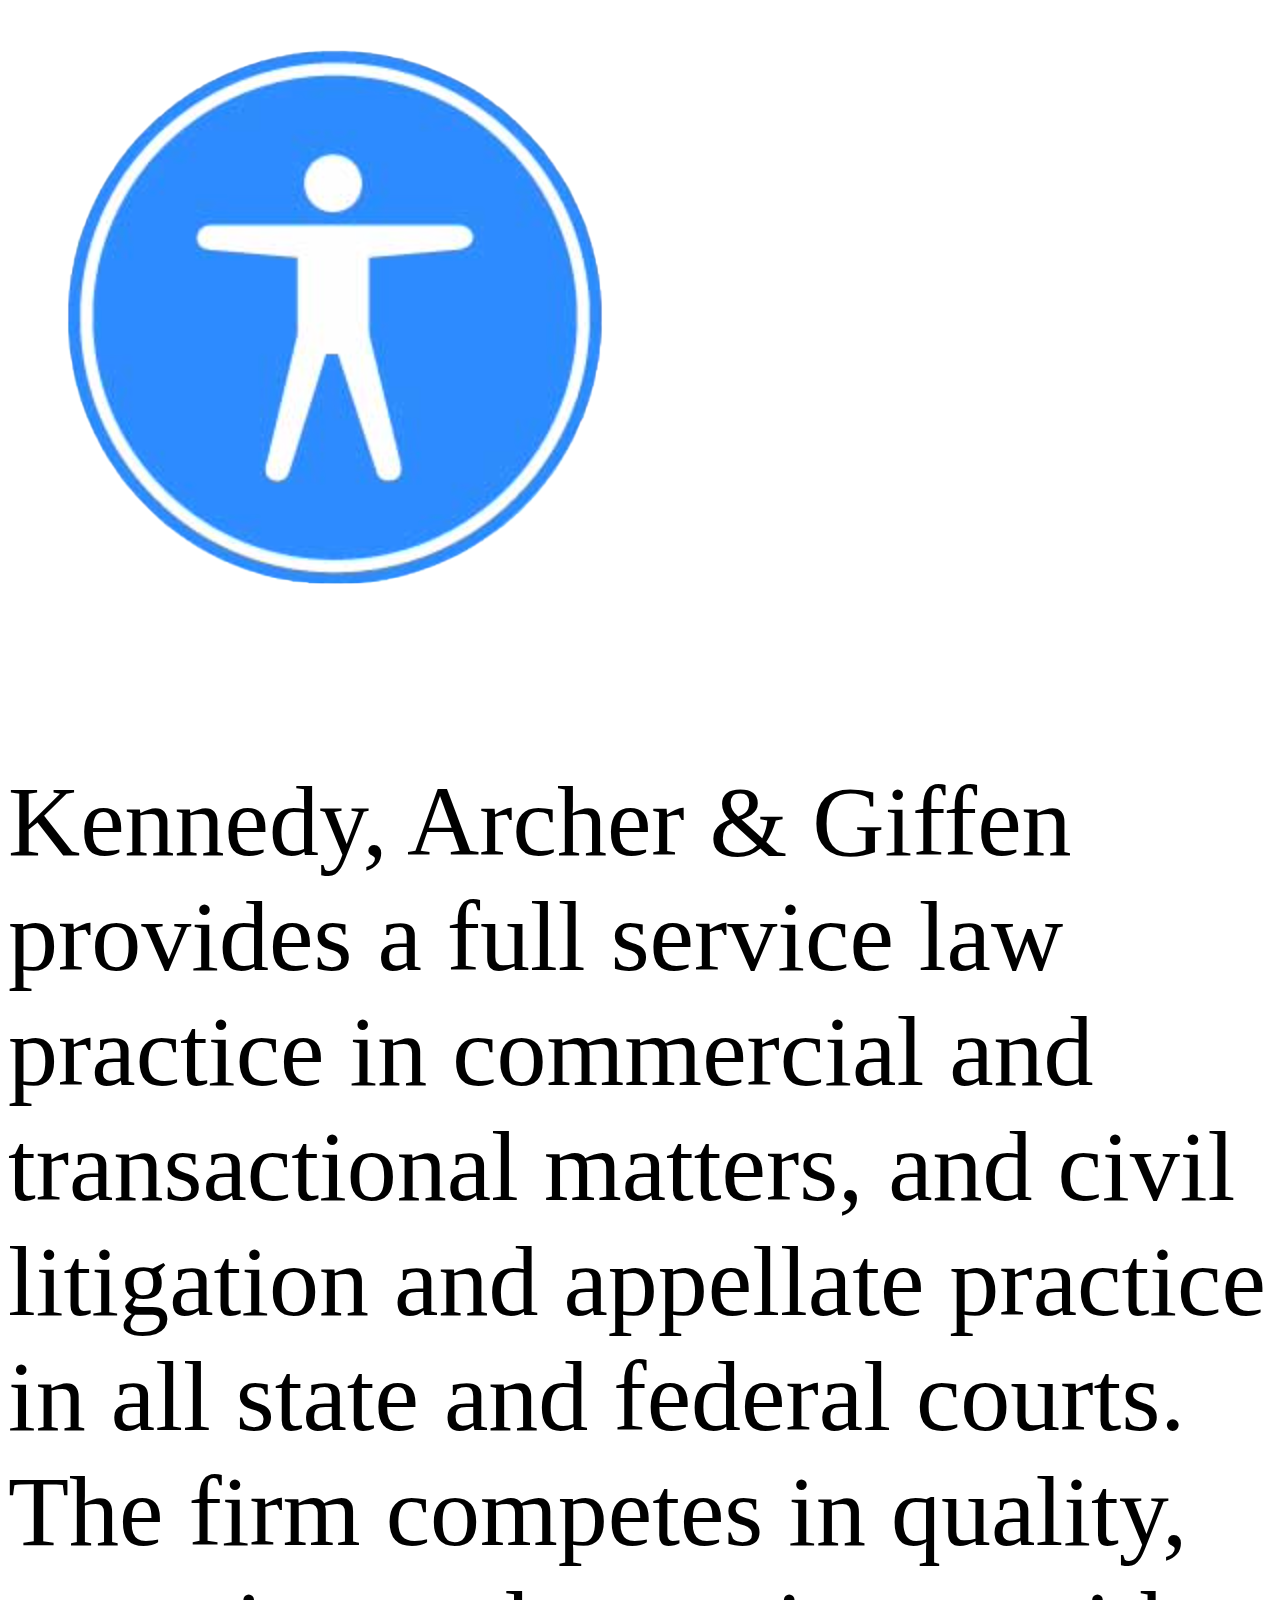
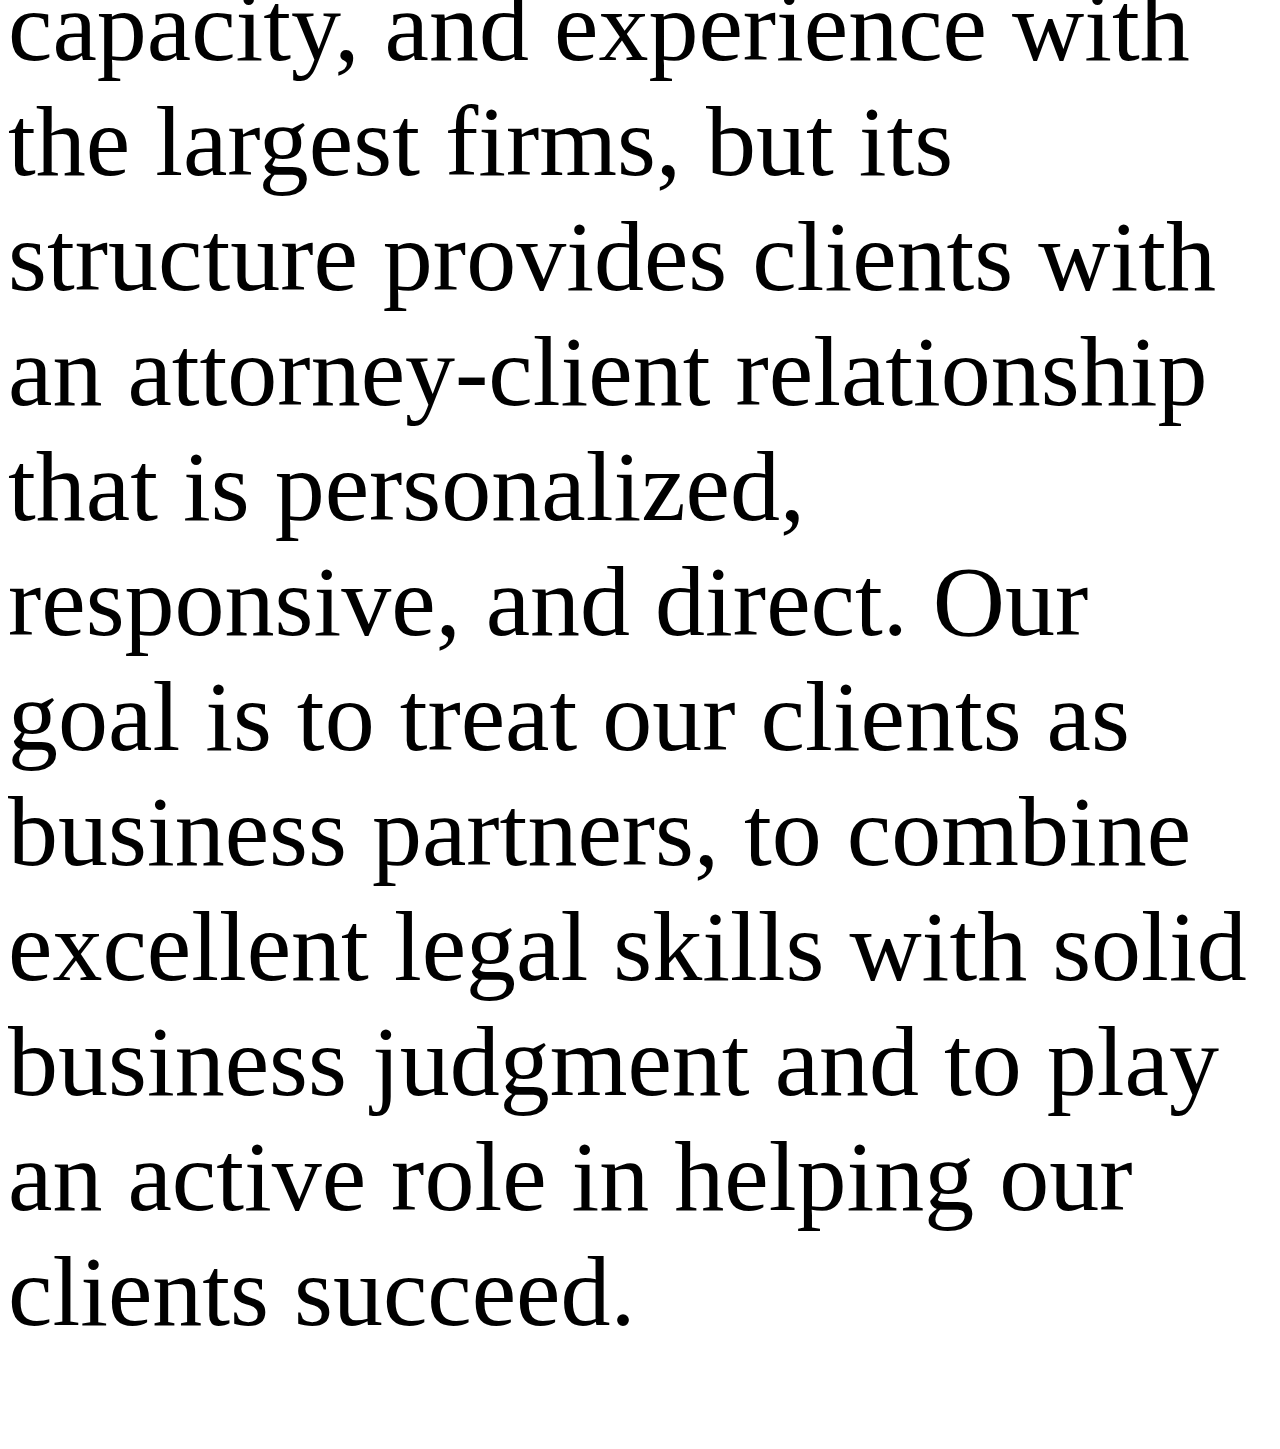
==== index.html @ 26abe65d "pls stay there" ====
<!DOCTYPE html>
<html lang="en" dir="ltr">
  <head>
    <meta charset="utf-8">
    <title>Kennedy, Archer & Gifen</title>
    <link rel="stylesheet" type="text/css" href="style/index.css">
    <script src="accessibility.js"></script>
  </head>
  <body>
    <div id="accessibilityDiv"
      <button id="accessibilityButton" type="button" onclick="accessibilityTTS()">
        <img src="imgs/accessibility.png" alt="Accessibility">
      </button>
      <div id="accessibilityMenu">
      </div>
    </div>
    <p id="description">Kennedy, Archer & Giffen provides a full service law practice in commercial and transactional matters, and civil litigation and appellate practice in all state and federal courts. The firm competes in quality, capacity, and experience with the largest firms, but its structure provides clients with an attorney-client relationship that is personalized, responsive, and direct. Our goal is to treat our clients as business partners, to combine excellent legal skills with solid business judgment and to play an active role in helping our clients succeed.</p>
  </body>
</html>
---- style/index.css ----
button {
  display: block;
  height: 130px;
  padding: 0;
  margin: 0;
  width: 130px;
  vertical-align: top;
  background: none;
  border: none;
  position: relative;
  top: 0;
}

#accessibilityButton img{
  display: block;
  height: 130px;
  width: 130px;
  border: none;
  outline: none;
}

body {
  font-size: 100px;
}

/* #accessibilityMenu {
  height: 300px;
  width: 100px;
  background-color: #6495ed;
  position: relative;
  margin-left: 150px;
} */

#accessibilityDiv {
  /* position: sticky;
  position: -webkit-sticky;
  top: 0; */
}
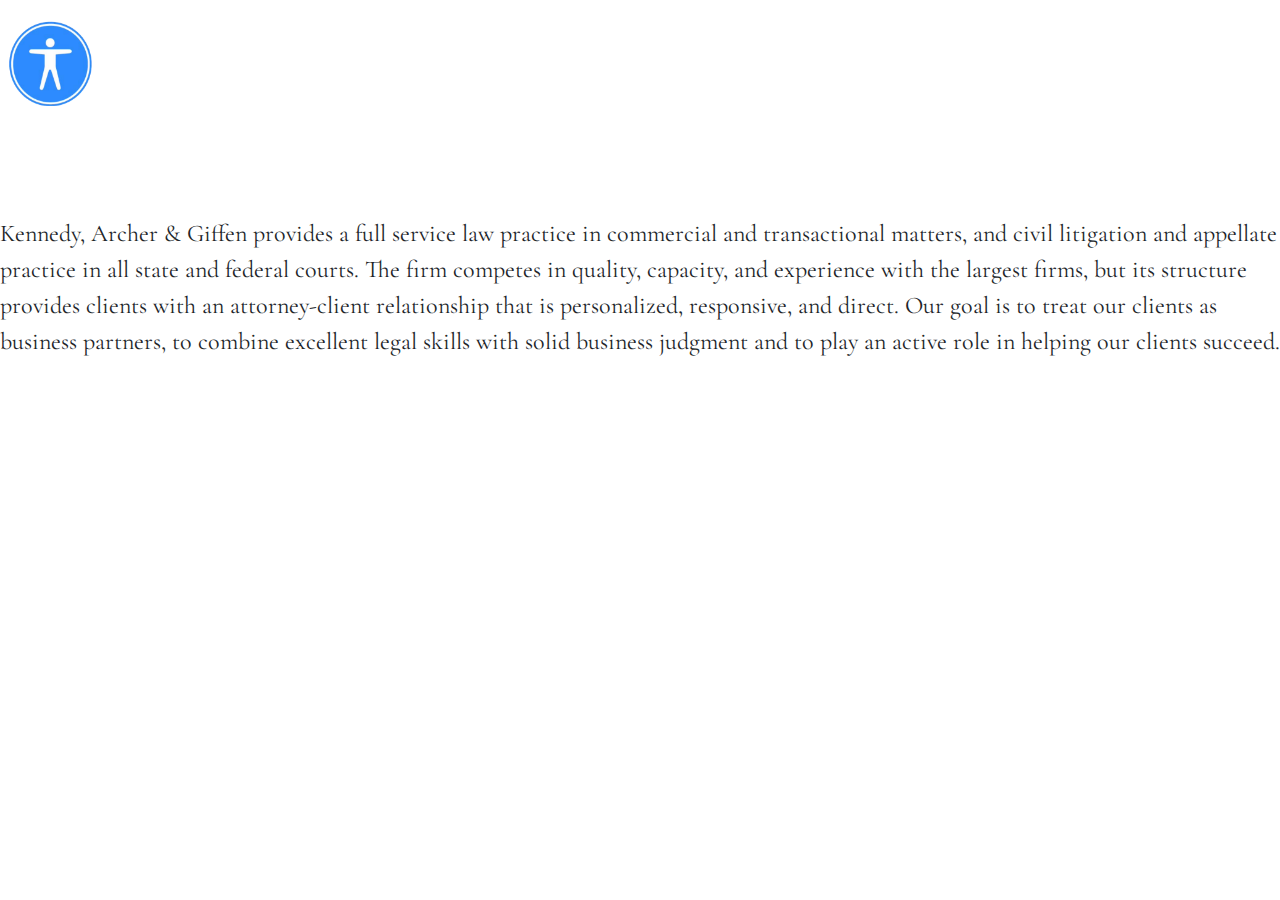
==== commit d08bf413: "just pushing so i can pull" ====
--- a/index.html
+++ b/index.html
@@ -4,16 +4,31 @@
     <meta charset="utf-8">
     <title>Kennedy, Archer & Gifen</title>
     <link rel="stylesheet" type="text/css" href="style/index.css">
+    <link rel="stylesheet" href="https://maxcdn.bootstrapcdn.com/bootstrap/4.0.0/css/bootstrap.min.css" integrity="sha384-Gn5384xqQ1aoWXA+058RXPxPg6fy4IWvTNh0E263XmFcJlSAwiGgFAW/dAiS6JXm" crossorigin="anonymous">
+    <link rel="preconnect" href="https://fonts.gstatic.com">
+    <link href="https://fonts.googleapis.com/css2?family=Cormorant+Garamond&display=swap" rel="stylesheet">
     <script src="accessibility.js"></script>
   </head>
   <body>
-    <div id="accessibilityDiv"
-      <button id="accessibilityButton" type="button" onclick="accessibilityTTS()">
-        <img src="imgs/accessibility.png" alt="Accessibility">
-      </button>
-      <div id="accessibilityMenu">
+    <div id="accessibilityToggleButton">
+      <div id="accessibilityDiv">
+        <button id="accessibilityButton" type="button" onclick="toggleAccessibilityMenu()">
+          <img src="imgs/accessibility.png" alt="Accessibility">
+        </button>
+      </div>
+      <div id="accessibilityButtonMenu">
+        <button id="tts" type="button"  class="btn btn-light" onclick="accessibilityTTS()">Text To Speech</button><br>
+        <button id="enlargeText" type="button" class="btn btn-light" onclick="enlargeText()">Increase Text Size</button><br>
+        <button id="dff" type="button" class="btn btn-light" onclick="dyslexiaFriendlyText()">Dyslexia Friendly Font</button><br>
+        <button id="enlargeCursor" type="button" class="btn btn-light" onclick="enlargeCursor()">Enlarge Screen Cursor</button><br>
+        <button id="enlargeLineHeight" type="button" class="btn btn-light">Increase Line Height</button><br>
+        <!-- text spacing  -->
+        <!-- dyslexia friendly, comic sans  -->
+        <!-- larger cursor  -->
+        <!-- line height  -->
       </div>
     </div>
+    <br><br><br><br><br><br><br><br><br>
     <p id="description">Kennedy, Archer & Giffen provides a full service law practice in commercial and transactional matters, and civil litigation and appellate practice in all state and federal courts. The firm competes in quality, capacity, and experience with the largest firms, but its structure provides clients with an attorney-client relationship that is personalized, responsive, and direct. Our goal is to treat our clients as business partners, to combine excellent legal skills with solid business judgment and to play an active role in helping our clients succeed.</p>
   </body>
 </html>
--- a/style/index.css
+++ b/style/index.css
@@ -1,4 +1,4 @@
-button {
+#accessibilityButton {
   display: block;
   height: 130px;
   padding: 0;
@@ -13,26 +13,25 @@
 
 #accessibilityButton img{
   display: block;
-  height: 130px;
-  width: 130px;
+  height: 100px;
+  width: 100px;
   border: none;
   outline: none;
 }
 
-body {
-  font-size: 100px;
+
+
+p {
+  font-size: x-large;
+  font-family: 'Cormorant Garamond';
 }
 
-/* #accessibilityMenu {
-  height: 300px;
-  width: 100px;
-  background-color: #6495ed;
-  position: relative;
-  margin-left: 150px;
-} */
+#accessibilityButtonMenu {
+  float: left;
+  margin-top: 5px;
+  display: none;
+}
 
 #accessibilityDiv {
-  /* position: sticky;
-  position: -webkit-sticky;
-  top: 0; */
+  float: left;
 }
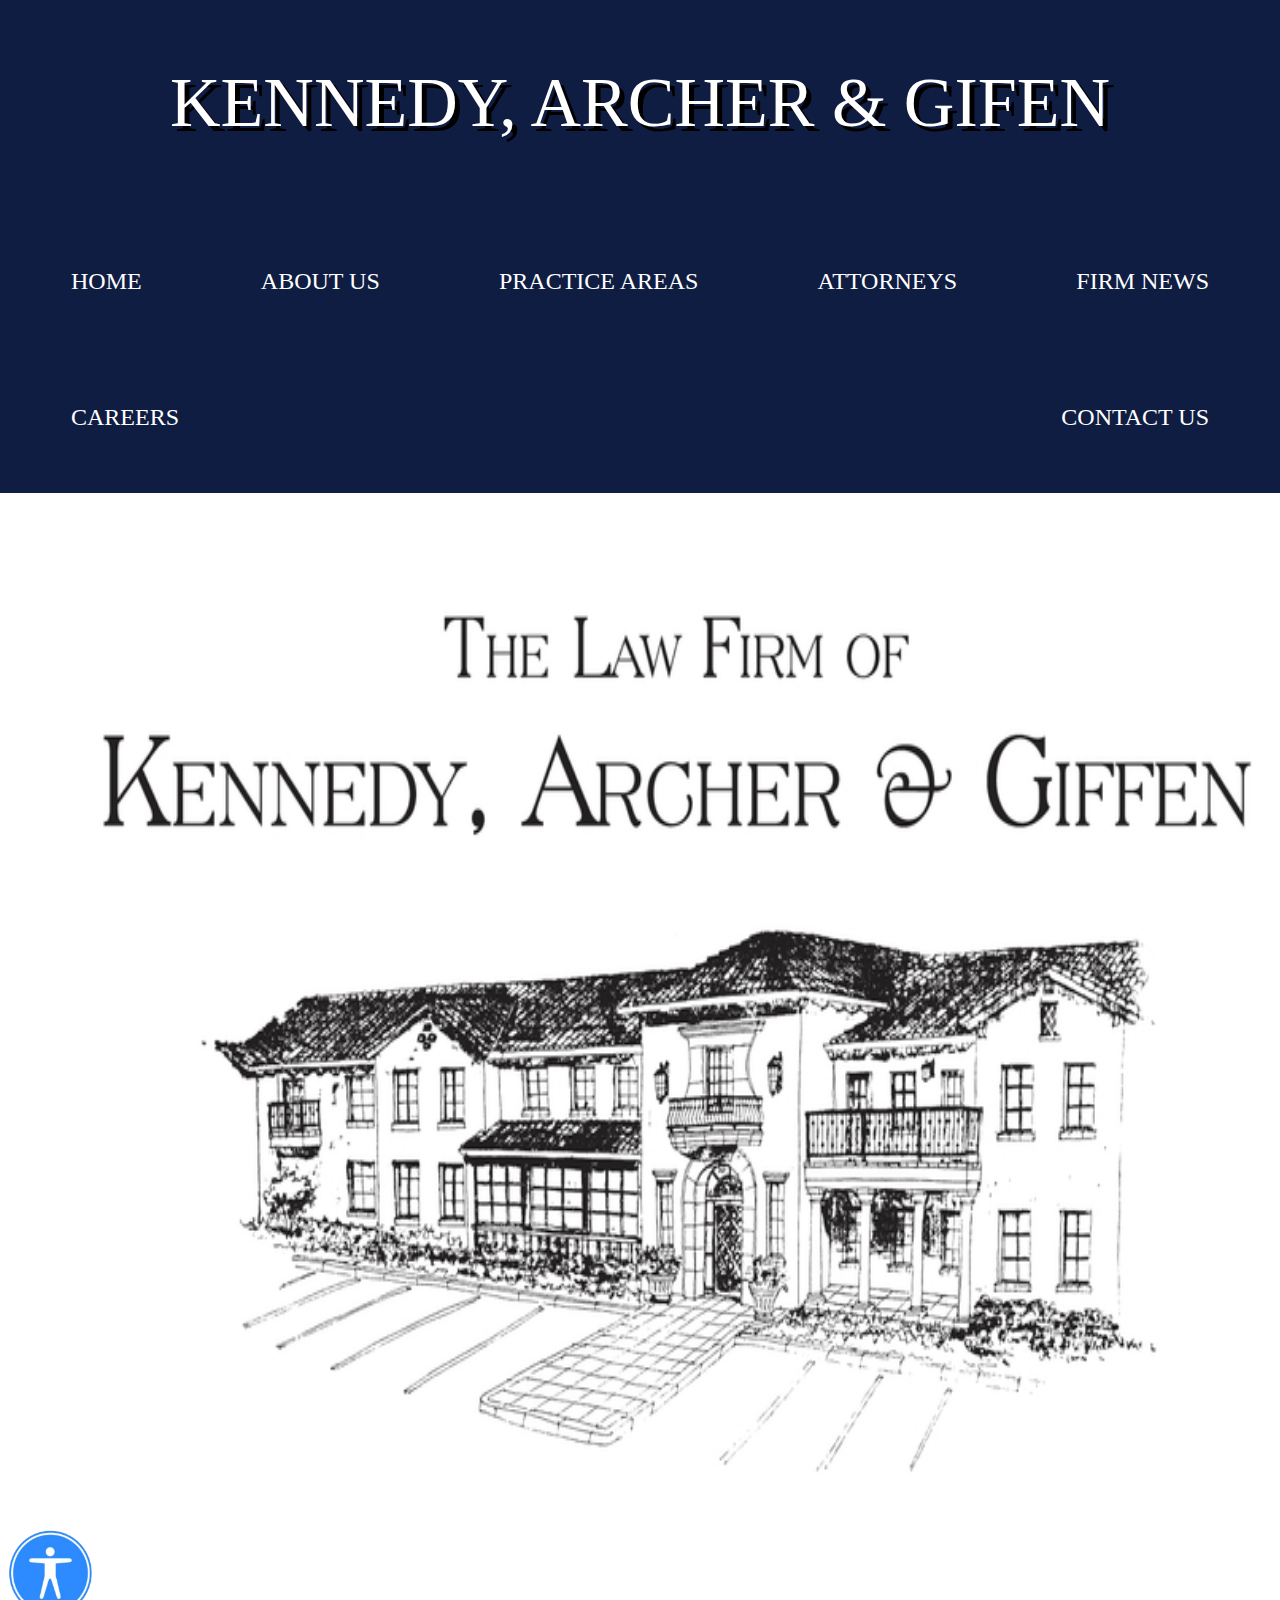
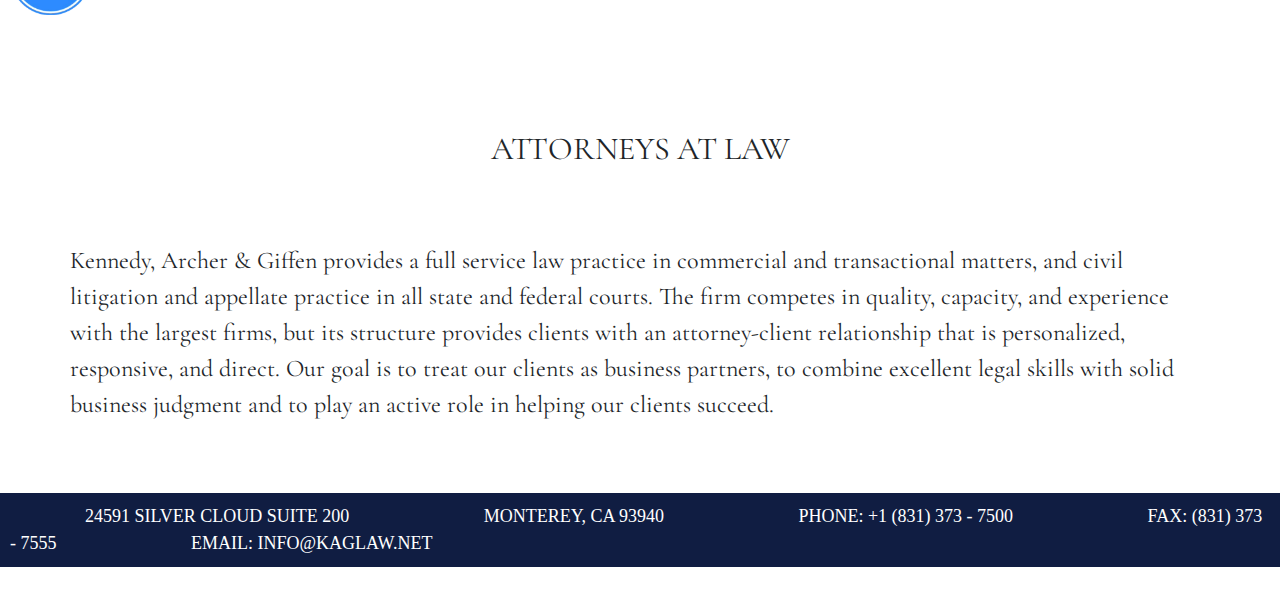
==== commit dc4ed476: "added CSS files to individual pages, completed general layout and applied to index" ====
--- a/index.html
+++ b/index.html
@@ -4,12 +4,24 @@
     <meta charset="utf-8">
     <title>Kennedy, Archer & Gifen</title>
     <link rel="stylesheet" type="text/css" href="style/index.css">
+    <link rel="stylesheet" type="text/css" href="style/main.css">
     <link rel="stylesheet" href="https://maxcdn.bootstrapcdn.com/bootstrap/4.0.0/css/bootstrap.min.css" integrity="sha384-Gn5384xqQ1aoWXA+058RXPxPg6fy4IWvTNh0E263XmFcJlSAwiGgFAW/dAiS6JXm" crossorigin="anonymous">
     <link rel="preconnect" href="https://fonts.gstatic.com">
     <link href="https://fonts.googleapis.com/css2?family=Cormorant+Garamond&display=swap" rel="stylesheet">
     <script src="accessibility.js"></script>
   </head>
   <body>
+    <p id="header">KENNEDY, ARCHER & GIFEN</p>
+    <ul class="navbar">
+      <li><a href="index.html">HOME</a></li>
+      <li><a href="about.html">ABOUT US</a></li>
+      <li><a href="practiceareas.html">PRACTICE AREAS</a></li>
+      <li><a href="attorneys.html">ATTORNEYS</a></li>
+      <li><a href="news.html">FIRM NEWS</a></li>
+      <li><a href="careers.html">CAREERS</a></li>
+      <li><a href="contact.html">CONTACT US</a></li>
+    </ul>
+    <img id="headerPic" src="imgs/kag.jpg">
     <div id="accessibilityToggleButton">
       <div id="accessibilityDiv">
         <button id="accessibilityButton" type="button" onclick="toggleAccessibilityMenu()">
@@ -23,12 +35,19 @@
         <button id="enlargeCursor" type="button" class="btn btn-light" onclick="enlargeCursor()">Enlarge Screen Cursor</button><br>
         <button id="enlargeLineHeight" type="button" class="btn btn-light">Increase Line Height</button><br>
         <!-- text spacing  -->
-        <!-- dyslexia friendly, comic sans  -->
         <!-- larger cursor  -->
         <!-- line height  -->
       </div>
     </div>
     <br><br><br><br><br><br><br><br><br>
+    <header>ATTORNEYS AT LAW</header>
     <p id="description">Kennedy, Archer & Giffen provides a full service law practice in commercial and transactional matters, and civil litigation and appellate practice in all state and federal courts. The firm competes in quality, capacity, and experience with the largest firms, but its structure provides clients with an attorney-client relationship that is personalized, responsive, and direct. Our goal is to treat our clients as business partners, to combine excellent legal skills with solid business judgment and to play an active role in helping our clients succeed.</p>
+    <ul class="footer">
+      <li><a href="">24591 SILVER CLOUD SUITE 200</a></li>
+      <li><a href="">MONTEREY, CA 93940</a></li>
+      <li><a href="">PHONE: +1 (831) 373 - 7500</a></li>
+      <li><a href="">FAX: (831) 373 - 7555</a></li>
+      <li><a href="">EMAIL: INFO@KAGLAW.NET</a></li>
+    </ul>
   </body>
 </html>
--- a/style/index.css
+++ b/style/index.css
@@ -1,3 +1,10 @@
+#headerPic {
+  width: 90%;
+  height: 1000px;
+  margin-left: 100px;
+  padding-top: 100px;
+}
+
 #accessibilityButton {
   display: block;
   height: 130px;
@@ -11,7 +18,7 @@
   top: 0;
 }
 
-#accessibilityButton img{
+#accessibilityButton img {
   display: block;
   height: 100px;
   width: 100px;
@@ -19,17 +26,24 @@
   outline: none;
 }
 
+header {
+  font-size: xx-large;
+  font-family: 'Cormorant Garamond';
+  text-align: center;
+}
 
-
-p {
+#description {
   font-size: x-large;
   font-family: 'Cormorant Garamond';
+  margin: 20px;
+  padding: 50px;
 }
 
 #accessibilityButtonMenu {
   float: left;
   margin-top: 5px;
   display: none;
+  background-color: white;
 }
 
 #accessibilityDiv {
--- a/style/main.css
+++ b/style/main.css
@@ -0,0 +1,53 @@
+#header {
+  font-size: 70px;
+  font-family: trajan-pro-3,serif;
+  color: white;
+  padding: 50px;
+  background-color: #101D42;
+  text-align: center;
+  text-shadow: 5px 5px black;
+  margin: 0;
+}
+
+a {
+  color: white !important;
+  margin: 5px;
+}
+
+.navbar a:hover {
+  text-decoration:none;
+}
+
+ul {
+  list-style-type: none;
+  padding: 0;
+  background-color: #101D42;
+}
+
+.navbar li {
+  display: inline;
+  text-align: center;
+  font-size: x-large;
+  font-family: trajan-pro-3,serif;
+  padding: 50px;
+}
+
+.footer {
+  background-color: #101D42;
+  padding: 10px;
+  margin-bottom: 0;
+}
+
+.footer li{
+  font-family: trajan-pro-3,serif;
+  font-size: large;
+  color: white;
+  display: inline;
+  margin-left: 20px;
+  padding: 50px;
+}
+
+.footer a:hover {
+  text-decoration: none;
+  pointer-events: none;
+}
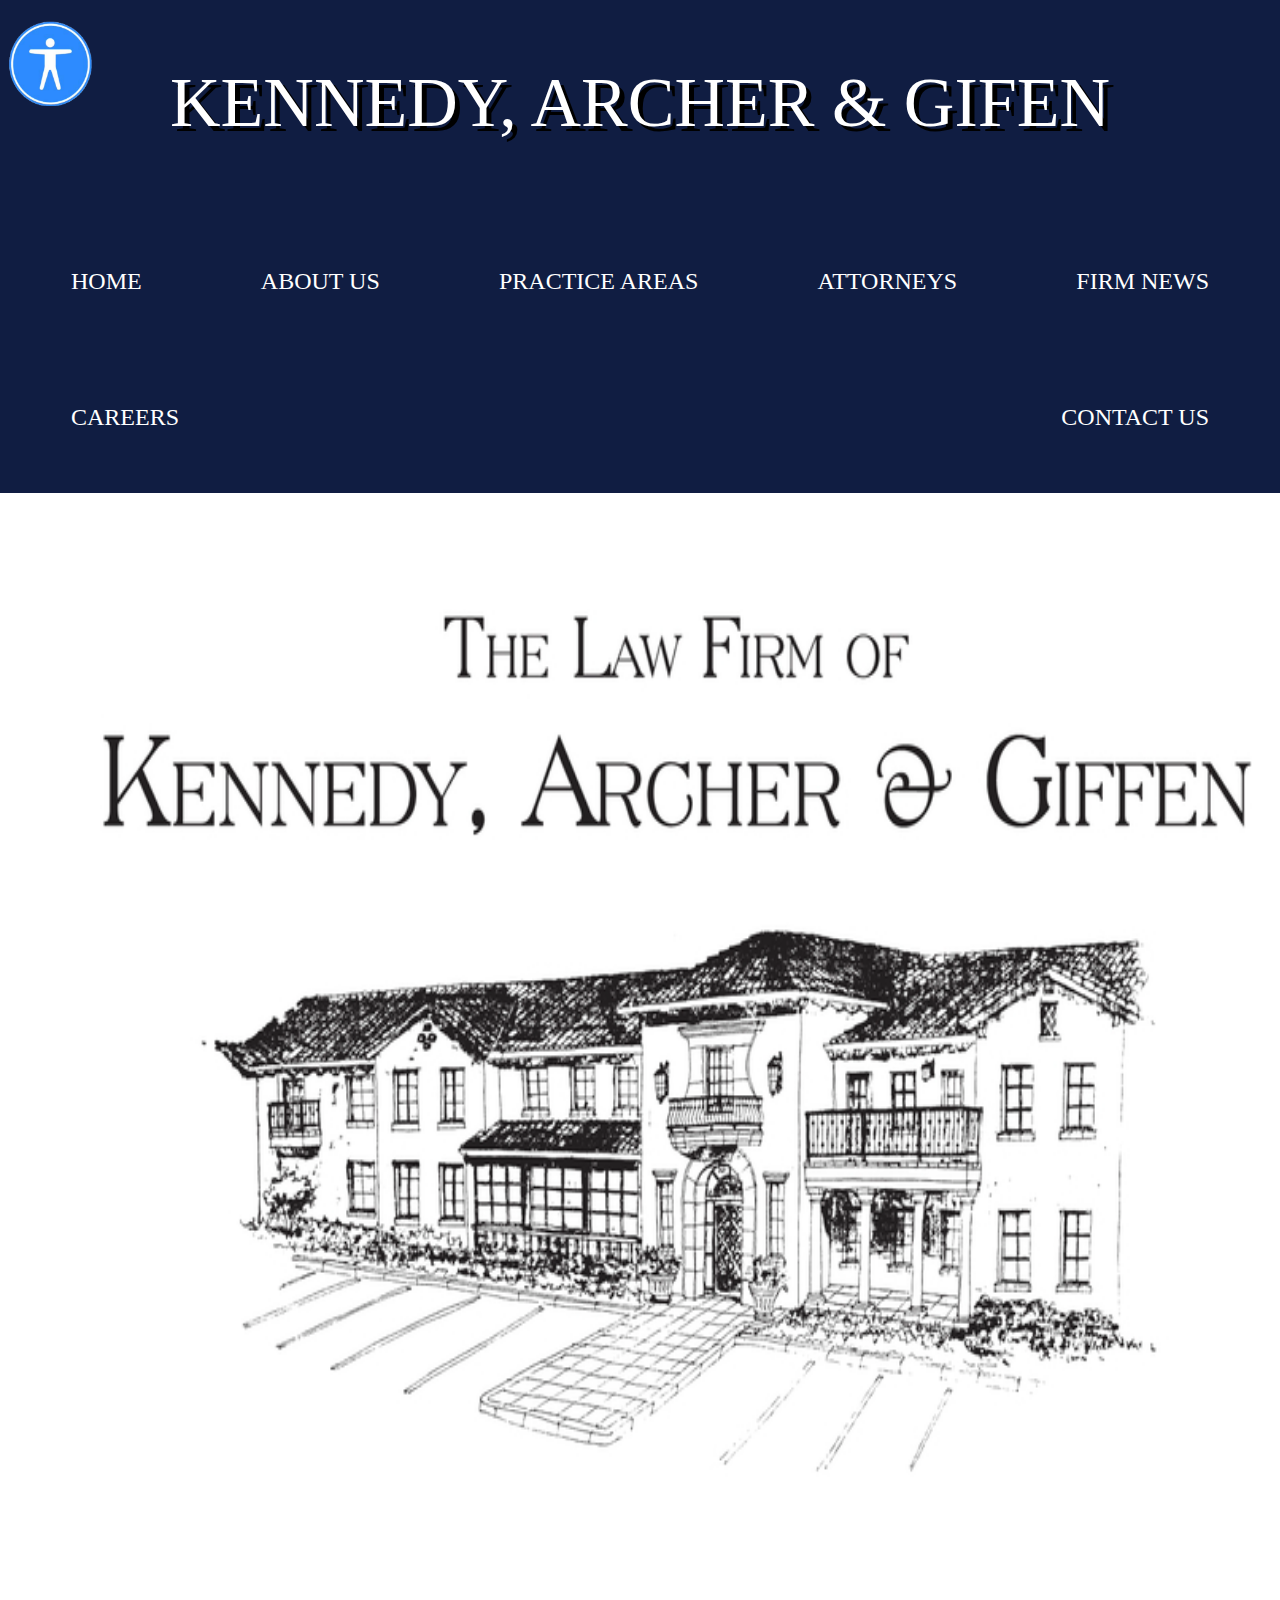
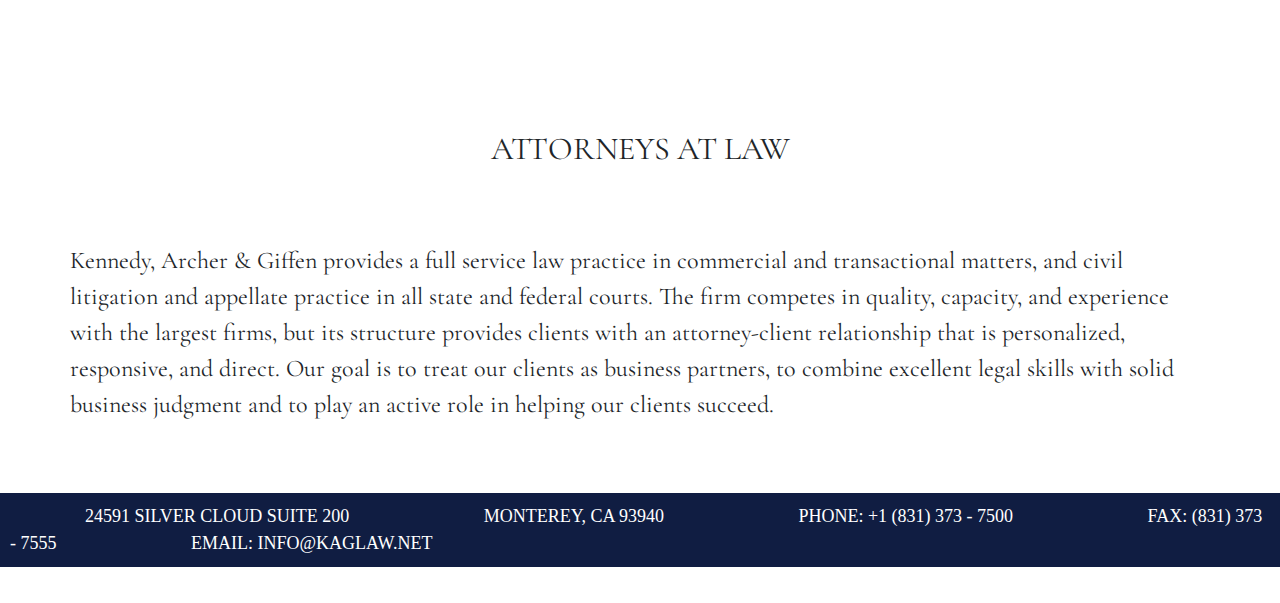
==== commit 9ea89ba7: "updating accessibility functions" ====
--- a/index.html
+++ b/index.html
@@ -33,10 +33,9 @@
         <button id="enlargeText" type="button" class="btn btn-light" onclick="enlargeText()">Increase Text Size</button><br>
         <button id="dff" type="button" class="btn btn-light" onclick="dyslexiaFriendlyText()">Dyslexia Friendly Font</button><br>
         <button id="enlargeCursor" type="button" class="btn btn-light" onclick="enlargeCursor()">Enlarge Screen Cursor</button><br>
-        <button id="enlargeLineHeight" type="button" class="btn btn-light">Increase Line Height</button><br>
-        <!-- text spacing  -->
+        <button id="enlargeLineHeight" type="button" class="btn btn-light" onclick="lineSpacing()">Increase Line Height</button><br>
+        <button id="textSpacing" type="button" class="btn btn-light" onclick="textSpacing()">Increase Text Spacing</button><br>
         <!-- larger cursor  -->
-        <!-- line height  -->
       </div>
     </div>
     <br><br><br><br><br><br><br><br><br>
--- a/style/index.css
+++ b/style/index.css
@@ -3,27 +3,6 @@
   height: 1000px;
   margin-left: 100px;
   padding-top: 100px;
-}
-
-#accessibilityButton {
-  display: block;
-  height: 130px;
-  padding: 0;
-  margin: 0;
-  width: 130px;
-  vertical-align: top;
-  background: none;
-  border: none;
-  position: relative;
-  top: 0;
-}
-
-#accessibilityButton img {
-  display: block;
-  height: 100px;
-  width: 100px;
-  border: none;
-  outline: none;
 }
 
 header {
@@ -38,14 +17,3 @@
   margin: 20px;
   padding: 50px;
 }
-
-#accessibilityButtonMenu {
-  float: left;
-  margin-top: 5px;
-  display: none;
-  background-color: white;
-}
-
-#accessibilityDiv {
-  float: left;
-}
--- a/style/main.css
+++ b/style/main.css
@@ -32,6 +32,11 @@
   padding: 50px;
 }
 
+.navbar a:hover {
+  background-color: #040710;
+  padding: 15px;
+}
+
 .footer {
   background-color: #101D42;
   padding: 10px;
@@ -51,3 +56,39 @@
   text-decoration: none;
   pointer-events: none;
 }
+
+#accessibilityButton {
+  display: block;
+  height: 130px;
+  padding: 0;
+  margin: 0;
+  width: 130px;
+  vertical-align: top;
+  background: none;
+  border: none;
+  position: fixed;
+  float: left;
+  top: 0;
+}
+
+#accessibilityButton img {
+  display: block;
+  height: 100px;
+  width: 100px;
+  border: none;
+  outline: none;
+}
+
+#accessibilityButtonMenu {
+  float: left;
+  margin-top: 5px;
+  display: none;
+  background-color: white;
+  position: fixed;
+  top: 100px;
+  left: 100px;
+}
+
+#accessibilityDiv {
+  float: left;
+}
